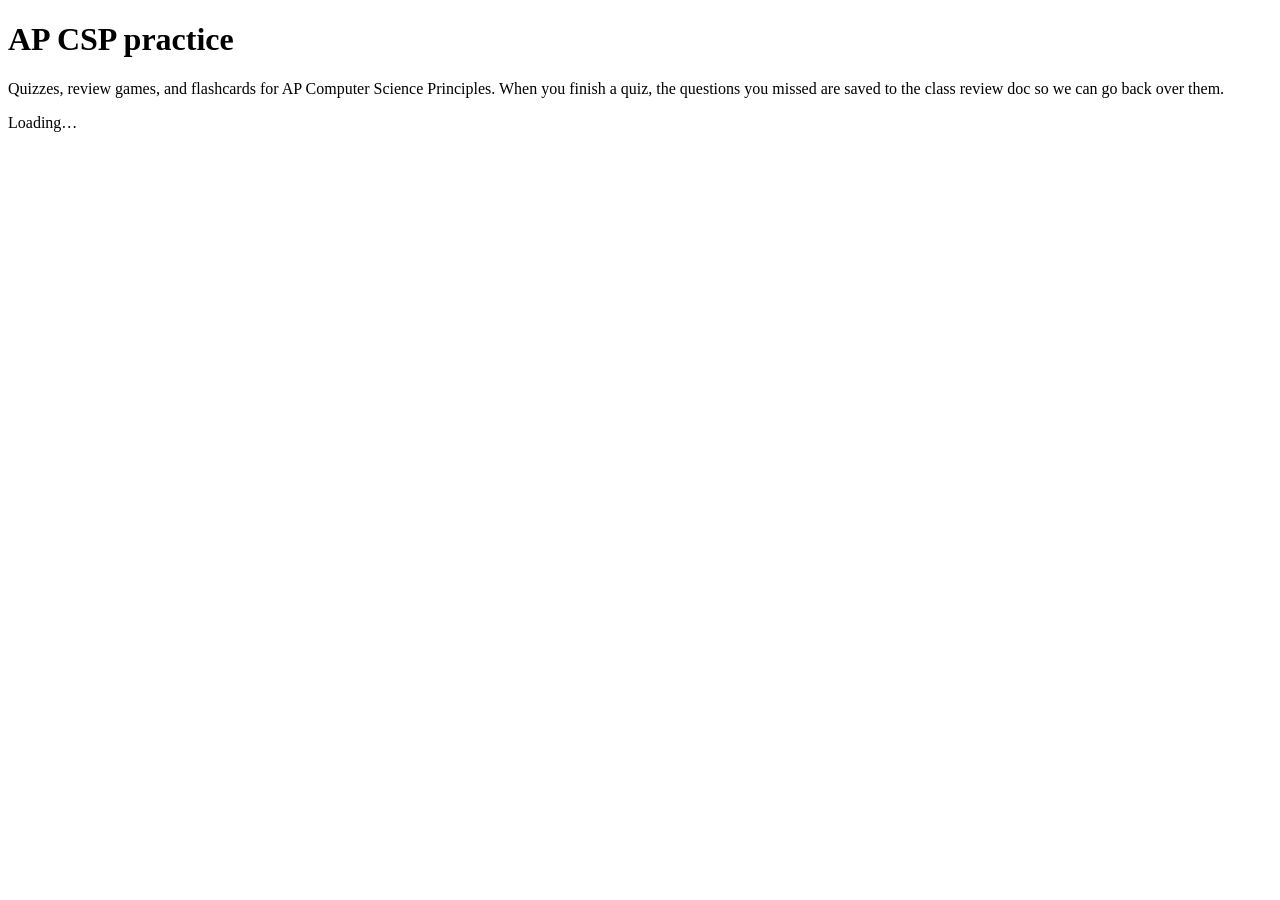
==== index.html @ b1a0a7f5 "Add files via upload" ====
<!doctype html>
<html lang="en">
<head>
  <meta charset="utf-8">
  <meta name="viewport" content="width=device-width, initial-scale=1">
  <title>AP CSP practice</title>
  <link rel="preconnect" href="https://fonts.googleapis.com">
  <link rel="preconnect" href="https://fonts.gstatic.com" crossorigin>
  <link href="https://fonts.googleapis.com/css2?family=Atkinson+Hyperlegible:ital,wght@0,400;0,700;1,400&family=Bricolage+Grotesque:opsz,wght@12..96,600;12..96,700&display=swap" rel="stylesheet">
  <link rel="stylesheet" href="assets/style.css">
</head>
<body>
  <main>
    <h1>AP CSP practice</h1>
    <p class="lede">Quizzes, review games, and flashcards for AP Computer Science Principles. When you finish a quiz, the questions you missed are saved to the class review doc so we can go back over them.</p>

    <div class="tabs" role="tablist" id="tabs" aria-label="Type of activity"></div>
    <div id="list" aria-live="polite"><p class="loading">Loading…</p></div>
  </main>
  <script src="assets/config.js"></script>
  <script src="assets/library.js"></script>
</body>
</html>
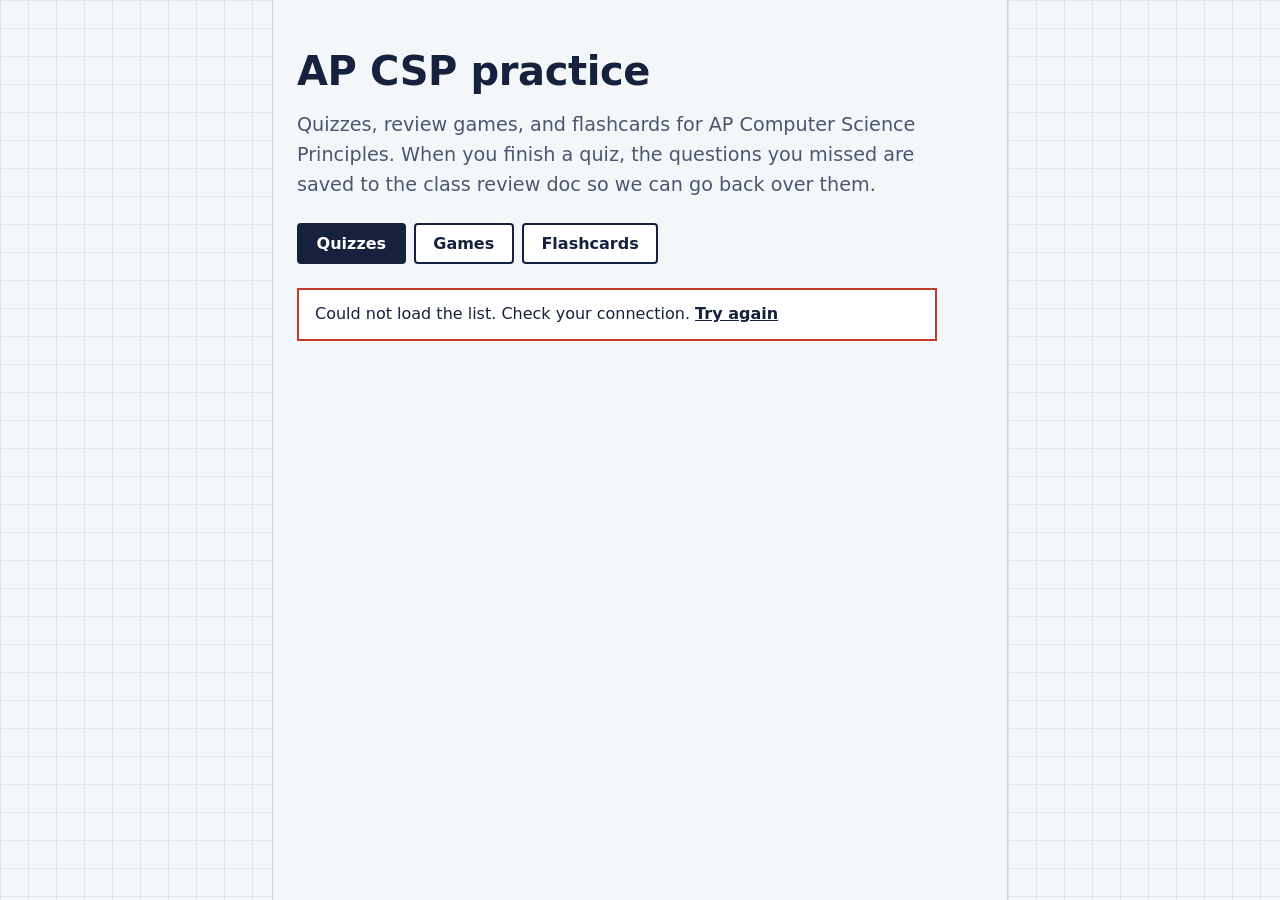
==== commit 858d91b6: "Add favicon links to index.html" ====
--- a/index.html
+++ b/index.html
@@ -4,6 +4,8 @@
   <meta charset="utf-8">
   <meta name="viewport" content="width=device-width, initial-scale=1">
   <title>AP CSP practice</title>
+  <link rel="icon" type="image/svg+xml" href="assets/favicon.svg">
+<link rel="icon" type="image/png" href="assets/favicon.png">
   <link rel="preconnect" href="https://fonts.googleapis.com">
   <link rel="preconnect" href="https://fonts.gstatic.com" crossorigin>
   <link href="https://fonts.googleapis.com/css2?family=Atkinson+Hyperlegible:ital,wght@0,400;0,700;1,400&family=Bricolage+Grotesque:opsz,wght@12..96,600;12..96,700&display=swap" rel="stylesheet">
--- a/assets/style.css
+++ b/assets/style.css
@@ -0,0 +1,195 @@
+:root {
+  --paper: #F4F7F9;
+  --grid: #E1E8ED;
+  --line: #C5D0D9;
+  --ink: #16213E;
+  --ink-soft: #4B5670;
+  --pen: #C23B2E;
+  --pen-wash: #FCEDEA;
+  --hi: #FFE66D;
+  --display: 'Bricolage Grotesque', 'Trebuchet MS', system-ui, sans-serif;
+  --body: 'Atkinson Hyperlegible', 'Segoe UI', system-ui, sans-serif;
+  --mono: ui-monospace, 'Cascadia Code', Consolas, Menlo, monospace;
+}
+
+* { box-sizing: border-box; }
+
+body {
+  margin: 0;
+  background-color: var(--paper);
+  background-image:
+    linear-gradient(var(--grid) 1px, transparent 1px),
+    linear-gradient(90deg, var(--grid) 1px, transparent 1px);
+  background-size: 28px 28px;
+  color: var(--ink);
+  font-family: var(--body);
+  font-size: 1.125rem;
+  line-height: 1.55;
+}
+
+main {
+  max-width: 46rem;
+  min-height: 100vh;
+  margin: 0 auto;
+  padding: 2.5rem 1.5rem 5rem;
+  background: var(--paper);
+  border-left: 1px solid var(--line);
+  border-right: 1px solid var(--line);
+}
+
+h1, h2, h3 { font-family: var(--display); line-height: 1.15; letter-spacing: -0.01em; }
+h1 { font-size: 2.5rem; font-weight: 700; margin: 0.5rem 0 1rem; }
+h2 { font-size: 1.5rem; font-weight: 700; margin: 2rem 0 0.5rem; }
+p { margin: 0 0 1rem; max-width: 40rem; }
+sup { font-size: 0.7em; }
+
+code {
+  font-family: var(--mono);
+  font-size: 0.92em;
+  background: #E6ECF1;
+  padding: 0.05em 0.35em;
+  border-radius: 3px;
+}
+
+a { color: var(--ink); }
+.back { display: inline-block; margin-bottom: 1rem; font-size: 1rem; color: var(--ink-soft); }
+.lede { color: var(--ink-soft); font-size: 1.2rem; }
+
+:focus-visible { outline: 3px solid var(--ink); outline-offset: 3px; }
+
+/* Buttons */
+button, .btn {
+  font: 700 1rem var(--display);
+  padding: 0.7rem 1.4rem;
+  border: 2px solid var(--ink);
+  border-radius: 4px;
+  cursor: pointer;
+  text-decoration: none;
+  display: inline-block;
+  color: var(--ink);
+  background: transparent;
+}
+button.primary { background: var(--ink); color: #fff; }
+button.primary:hover:not(:disabled) { background: #243157; }
+button.ghost:hover:not(:disabled), .btn.ghost:hover { background: var(--hi); }
+button:disabled { opacity: 0.4; cursor: not-allowed; }
+button.link {
+  border: 0; padding: 0; background: none; text-decoration: underline;
+  font: inherit; font-weight: 700; color: var(--ink);
+}
+
+/* Home page list */
+.unit { margin-top: 2.25rem; padding-bottom: 0.4rem; border-bottom: 2px solid var(--ink); font-size: 1.1rem; }
+.quiz-row {
+  display: flex; justify-content: space-between; align-items: baseline; gap: 1.5rem;
+  padding: 1rem 0; border-bottom: 1px solid var(--line); text-decoration: none;
+}
+.quiz-row .t { font: 700 1.35rem var(--display); }
+.quiz-row .d { display: block; color: var(--ink-soft); font-size: 1rem; }
+.quiz-row .n { color: var(--ink-soft); font-size: 1rem; white-space: nowrap; }
+.quiz-row:hover .t, .quiz-row:focus-visible .t {
+  background: linear-gradient(transparent 55%, var(--hi) 55%);
+}
+
+/* Start screen */
+form label { display: block; font-weight: 700; margin-bottom: 0.4rem; }
+form input[type=text] {
+  width: 100%; max-width: 22rem; font: inherit; padding: 0.65rem 0.8rem;
+  border: 2px solid var(--ink); border-radius: 4px; background: #fff; color: var(--ink);
+}
+.help { color: var(--ink-soft); font-size: 1rem; margin-top: 0.5rem; }
+.error-text { color: var(--pen); font-weight: 700; min-height: 1.5rem; margin: 0.5rem 0; }
+
+/* Progress */
+.progress { display: flex; flex-wrap: wrap; gap: 6px; margin: 0.5rem 0 0.75rem; }
+.pip { width: 14px; height: 14px; border: 2px solid var(--ink); background: transparent; }
+.pip.is-done { background: var(--ink); }
+.pip.is-current { box-shadow: 0 0 0 3px var(--hi); }
+.qcount { color: var(--ink-soft); font-size: 1rem; margin-bottom: 0.5rem; }
+
+/* Question */
+.note {
+  background: #fff; border-left: 4px solid var(--ink);
+  padding: 0.8rem 1rem; margin: 1rem 0; font-size: 1rem; max-width: 40rem;
+}
+.prompt { font-size: 1.5rem; margin: 0.5rem 0 1.25rem; max-width: 40rem; }
+fieldset.choices { border: 0; padding: 0; margin: 0; }
+.choice {
+  display: flex; align-items: flex-start; gap: 0.8rem;
+  background: #fff; border: 2px solid var(--line); border-radius: 4px;
+  padding: 0.8rem 1rem; margin: 0.6rem 0; cursor: pointer; max-width: 40rem;
+}
+.choice:hover { border-color: var(--ink); }
+.choice:has(input:checked) { background: var(--hi); border-color: var(--ink); }
+.choice:has(input:focus-visible) { outline: 3px solid var(--ink); outline-offset: 3px; }
+.choice input {
+  appearance: none; -webkit-appearance: none; flex: none;
+  width: 1.15rem; height: 1.15rem; margin: 0.28rem 0 0;
+  border: 2px solid var(--ink); background: #fff; cursor: pointer;
+}
+.choice input:checked { background: var(--ink); box-shadow: inset 0 0 0 3px #fff; }
+.hint { margin: 1.25rem 0; font-size: 1rem; max-width: 40rem; }
+.hint summary { cursor: pointer; font-weight: 700; }
+.hint p { background: var(--hi); padding: 0.6rem 0.9rem; margin: 0.6rem 0 0; }
+.nav { display: flex; gap: 0.75rem; flex-wrap: wrap; margin-top: 1.75rem; }
+
+/* Results: one square per question, 1 = correct, 0 = missed */
+.bits { display: flex; flex-wrap: wrap; gap: 0.5rem; margin: 1.25rem 0 0.5rem; }
+.bit {
+  width: 2.75rem; height: 2.75rem; display: grid; place-items: center;
+  font: 700 1.4rem var(--mono); border: 2px solid var(--ink); border-radius: 3px;
+  animation: bit-in 0.35s both; animation-delay: var(--d, 0ms);
+}
+.bit.is-hit { background: var(--ink); color: #fff; }
+.bit.is-miss { background: #fff; color: var(--pen); border-color: var(--pen); }
+@keyframes bit-in { from { opacity: 0; transform: translateY(6px) scale(0.9); } }
+.legend { color: var(--ink-soft); font-size: 1rem; }
+
+.status {
+  margin: 1.5rem 0; padding: 0.75rem 1rem; background: #fff;
+  border: 2px solid var(--line); font-size: 1rem; max-width: 40rem;
+}
+.status.is-ok { border-color: var(--ink); }
+.status.is-bad { border-color: var(--pen); }
+
+.miss {
+  border-left: 4px solid var(--pen); background: var(--pen-wash);
+  padding: 1rem 1.25rem; margin: 1.25rem 0; max-width: 40rem;
+}
+.miss h3 { margin: 0 0 0.4rem; font-size: 1rem; }
+.miss .q { font-weight: 700; margin-bottom: 0.6rem; }
+.miss p { margin: 0.3rem 0; }
+.miss .yours { color: var(--pen); }
+
+@media (max-width: 520px) {
+  h1 { font-size: 2rem; }
+  .quiz-row { flex-direction: column; gap: 0.2rem; }
+}
+@media (prefers-reduced-motion: reduce) {
+  .bit { animation: none; }
+}
+
+/* ---------- Home page tabs ---------- */
+.tabs { display: flex; flex-wrap: wrap; gap: 0.5rem; margin: 1.5rem 0 0.5rem; }
+.tab { padding: 0.55rem 1.1rem; background: #fff; }
+.tab.is-on { background: var(--ink); color: #fff; }
+.tab:not(.is-on):hover { background: var(--hi); }
+.loading { color: var(--ink-soft); margin: 1.5rem 0; }
+
+/* ---------- Player page ---------- */
+body.player { background: var(--paper); display: flex; flex-direction: column; height: 100vh; height: 100dvh; margin: 0; }
+.topbar {
+  display: flex; align-items: center; gap: 1rem; flex-wrap: wrap;
+  padding: 0.6rem 1rem; background: #fff; border-bottom: 2px solid var(--ink); font-size: 1rem;
+}
+.back-link { font-weight: 700; text-decoration: none; white-space: nowrap; }
+.back-link:hover { background: linear-gradient(transparent 55%, var(--hi) 55%); }
+.topbar-title { font: 700 1.05rem var(--display); flex: 1 1 12rem; min-width: 0; }
+.who { color: var(--ink-soft); font-size: 0.95rem; }
+.status-bar { padding: 0.55rem 1rem; font-size: 1rem; background: #fff; border-bottom: 2px solid var(--line); }
+.status-bar.is-ok { border-bottom-color: var(--ink); background: #EAF6EC; }
+.status-bar.is-bad { border-bottom-color: var(--pen); background: var(--pen-wash); }
+.status-bar[hidden], .gate[hidden], iframe[hidden], .loading[hidden] { display: none; }
+#frame { flex: 1 1 auto; width: 100%; border: 0; background: #fff; min-height: 0; }
+body.player .loading { padding: 0 1rem; }
+.gate { max-width: 28rem; margin: 3rem auto; padding: 0 1.5rem; }
